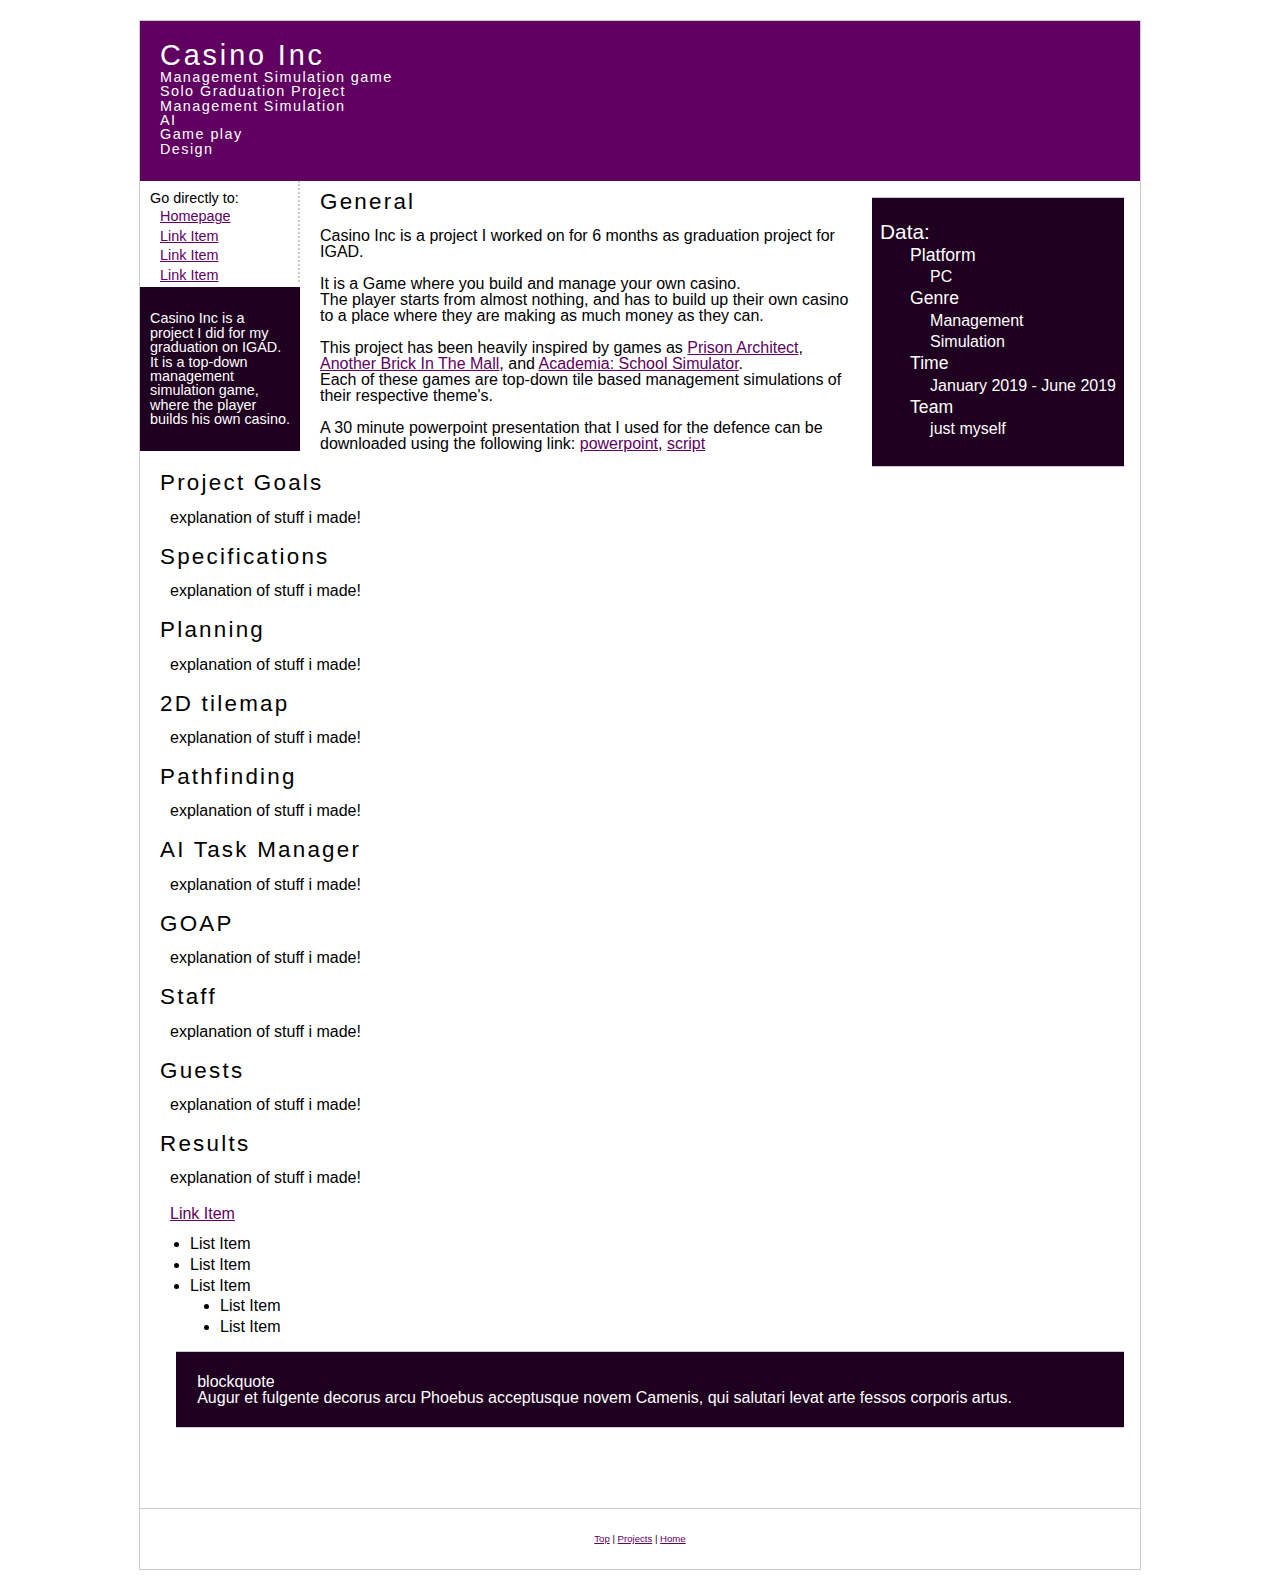
==== CasinoInc.html @ c9472875 "+Casino inc page start" ====
﻿<!DOCTYPE html PUBLIC "-//W3C//DTD XHTML 1.0 Strict//EN" "http://www.w3.org/TR/xhtml1/DTD/xhtml1-strict.dtd">
<html xmlns="http://www.w3.org/1999/xhtml" xml:lang="en" lang="en">
<head>
	<!-- Global site tag (gtag.js) - Google Analytics -->
	<script async src="https://www.googletagmanager.com/gtag/js?id=UA-112759168-1"></script>
	<script>
		window.dataLayer = window.dataLayer || [];
		function gtag(){dataLayer.push(arguments);}
		gtag('js', new Date());
		gtag('config', 'UA-112759168-1');
	</script>
	<!-- end of google analytics -->

	<title>Casino Inc Project Page</title>
	<meta name="description" content="On this page you will find information about my work on Casino Inc." />
	
	<!-- reload every x seconds -->
	<meta http-equiv="refresh" content="30" />
	
	<!-- social media preview stuffs -->
	<meta property="og:type" content="website" />
	<meta property="og:image" content="Casino Inc" />
	<meta property="og:site_name" content ="VanDenBergGames" />
	<meta property="og:title" content="Casino Inc Project Page" />
	<meta property="og:description" content="On this page you will find information about Matthieu van den Berg his work on Casino Inc." />
	<meta property="og:url" content="https://www.vandenberggames.com/Casino Inc.html" />
	<!-- end of social media preview stuffs -->
	
	<!-- stylesheets -->
	<meta http-equiv="content-type" content="text/html; charset=utf-8" />
	<link rel="stylesheet" type="text/css" href="css/p_reset.css" media="screen" />
	<link rel="stylesheet" type="text/css" href="css/p_style.css" media="screen" />
	<!-- <link rel="stylesheet" type="text/css" href="css/p_redstare.css" media="screen" />
	<!-- end of stylesheets -->
	
</head>

<body>
	<div id="container">
	<div id="header">
		<h1>Casino Inc</h1>
		<h2>Management Simulation game</h2>
		<h2>Solo Graduation Project</h2>
		<h2>Management Simulation</h2>
		<h2>AI</h2>
		<h2>Game play</h2>
		<h2>Design</h2>
	</div>
	<!--//end #headern//-->
	
	<div id="leftColumn">
		<h2>Go directly to:
		<ul>
			<li><a href="index.html">Homepage</a></li>
			<li><a href="#">Link Item</a></li>
			<li><a href="#">Link Item</a></li>
			<li><a href="#">Link Item</a></li>
		</ul></h2>
			<p><br>Casino Inc is a project I did for my graduation on IGAD.<br>
			It is a top-down management simulation game, where the player builds his own casino.<br><br></p>
	</div>
	<!--//end #leftColumn//-->
    
	<div id="dataColumn">
		<blockquote><br>
		<h2>Data:</h2>
		<p>
		<ul>
		<li style="font-size:1.1em;">Platform</li>
		<ul>
			<li>PC</li>
		</ul>
		<li style="font-size:1.1em;">Genre</li>
		<ul>
			<li>Management</li>
			<li>Simulation</li>
		</ul>
		<li style="font-size:1.1em;">Time</li>
		<ul>
			<li>January 2019 - June 2019</li>
		</ul>
		<li style="font-size:1.1em;">Team</li>
		<ul>
			<li>just myself</li>
		</ul>
		</ul>
		</p>
		<br></blockquote>
	</div>
	<!--//end #dataColumn//-->

	<div id="centerColumn">
		<h2>General</h2>
		<p>Casino Inc is a project I worked on for 6 months as graduation project for IGAD.<br>
		<br>
		It is a Game where you build and manage your own casino.<br>
		The player starts from almost nothing, and has to build up their own casino to a place where they are making as much money as they can.<br>
		<br>
		This project has been heavily inspired by games as <a href="https://store.steampowered.com/app/233450/Prison_Architect/" target="steam">Prison Architect</a>, <a href="https://store.steampowered.com/app/521150/Another_Brick_in_The_Mall/" target="steam">Another Brick In The Mall</a>, and <a href="https://store.steampowered.com/app/672630/Academia__School_Simulator/"  target="steam">Academia: School Simulator</a>.<br>
		Each of these games are top-down tile based management simulations of their respective theme's.<br>
		<br>
		A 30 minute powerpoint presentation that I used for the defence can be downloaded using the following link: <a href="Documents\DefencePresentation.pptx" download>powerpoint</a>, <a href="Documents\DefencePresentation.docx" download>script</a></p>
		<!-- end of General -->
		
		<h2>Project Goals</h2>
		<p>explanation of stuff i made!</p>
		<h2>Specifications</h2>
		<p>explanation of stuff i made!</p>
		<h2>Planning</h2>
		<p>explanation of stuff i made!</p>
		<h2>2D tilemap</h2>
		<p>explanation of stuff i made!</p>
		<h2>Pathfinding</h2>
		<p>explanation of stuff i made!</p>
		<h2>AI Task Manager</h2>
		<p>explanation of stuff i made!</p>
		<h2>GOAP</h2>
		<p>explanation of stuff i made!</p>
		<h2>Staff</h2>
		<p>explanation of stuff i made!</p>
		<h2>Guests</h2>
		<p>explanation of stuff i made!</p>
		<h2>Results</h2>
		<p>explanation of stuff i made!</p>
		
		
		<p><a href="#">Link Item</a></p>
		<ul>
		<li>List Item</li>
		<li>List Item</li>
		<li>List Item
		<ul>
			<li>List Item</li>
			<li>List Item</li>
		</ul>
		</li>
		</ul>
		<blockquote>
		<p><strong>blockquote</strong><br />
			Augur et fulgente decorus arcu Phoebus acceptusque novem Camenis, qui salutari levat arte fessos corporis artus.</p>
		</blockquote>
	</div>
	<!--//end #centerColumn//-->
	
	<div id="footer"> <a href="#">Top</a> | <a target="_blank" href="index.html#fh5co-pricing" title="Homepage">Projects</a> | <a target="_blank" href="index.html" title="Homepage">Home</a>
		</p>
	</div>
	<!--//end #footer//-->
	
	</div>
	<!--//end #container//-->
	
</body>

</html>
---- css/p_style.css ----
/*******************************************************
TITLE: Fixed One-Column #2 Layout (Basic) V1.0 (Beta)
DATE: 20070807
AUTHOR: The CSS Tinderbox - http://www.csstinderbox.com
*******************************************************/

body {
margin:20px;
padding:0;
height:100%;
background-color:#ffffff;
color:#000000;  
text-align:center;
font-family:Verdana, Arial, Helvetica, sans-serif;
font-size:16px;
}

a {
color:#600060;
text-decoration:underline;
}

a:hover {
color:#6173f4;
text-decoration:none;
}

ul {
margin:0 0 0 20px;
list-style-type:disc;
}

ol {
	margin:0 0 0 20px;
}

li {
margin:4px 0 5px 10px;
}

dl {
margin:0 0 0 20px;
}

dt {
margin:20px 0 5px 10px;
font-size:1.1em;
}

dd {
margin:0 0 0 30px;
}


blockquote {
margin:1em;
padding:.5em;
background-color:#200020;
color:#ffffff;
border-top:1px solid #cccccc;
border-bottom:1px solid #cccccc;
}

blockquote p {
margin:.2em;
}

img {
margin: 10px 10px 10px 0px;
}

#container { 	
margin:0 auto;
padding:0;
min-width:400px;
max-width:1000px;
width:auto;
text-align:left;
vertical-align: middle;	
background-color:#ffffff;
border:1px solid #cccccc;
}



#header {
margin:0;
padding:0;
min-height:160px;
background-color:#600060;
}

#header h1 {
margin:0;
padding:20px 0 0 20px;
font-size:1.8em;
letter-spacing:.1em;
color:#ffffff;
font-weight:lighter;
}

#header h2 {
margin:0;
padding:0 0 0 20px;
font-size:.9em;
font-weight:lighter;
letter-spacing:.1em;
color:#ffffff;
}

#leftColumn {
float:left;
margin:0 20px 5px 0;
padding:0;
width:160px;
font-size:.9em;
}

#leftColumn p {
padding:10px;
background-color:#200020;
color:#ffffff;	
}


#leftColumn h2 {
margin:0;
padding:10px 0 0 10px;
font-size:1em;
border-right-style:dotted;
border-right-color:#cccccc;
border-width:2px;
}

#leftColumn ul {
margin:0 0 0 0;
list-style:none;
}

#leftColumn li {
margin:4px 0 5px 10px;
}

#leftColumn li a {
text-decoration:underline;
}

#leftColumn li a:hover{
text-decoration:none;
}

#centerColumn { 	
margin:0 0 0 20px;
padding:0;
background-color:#ffffff;
}

#centerColumn p {
padding:10px
}

#centerColumn h2 {
margin:0;
padding:10px 0 5px 0;
font-size:1.4em;
letter-spacing:.1em;
}

#centerColumn h3 {
font-style: italic;
}

#dataColumn {
float: right;
}

#dataColumn li {
list-style-type:none
}

#dataColumn h2 {
font-size:1.3em;
}

#dataColumn p {
padding: 0px;
}

#dataColumn blockquote {
background-color:#200020;
color:#ffffff;	
}

#footer {
position:relative;
bottom:0;
margin:80px 0 0 0;
padding:0;
height:60px;
line-height:60px;
text-align:center;
font-size:.6em;
background-color:#ffffff;
border-top:1px solid #cccccc;
clear:both;
}
---- css/p_redstare.css ----
a {
color:#C8100E;
text-decoration:underline;
}

a:hover {
color:#555555;
text-decoration:none;
}

#header {
background-color:black;
}

#header h1 {
color:#C8100E;
}

#header h2 {
color:#C8100E;
}

#leftColumn p {
background-color:black;
color:#C8100E;
}

#dataColumn blockquote {
background-color:black;
color:#C8100E;	
}

#centerColumn h2 {
color:#C8100E;
}
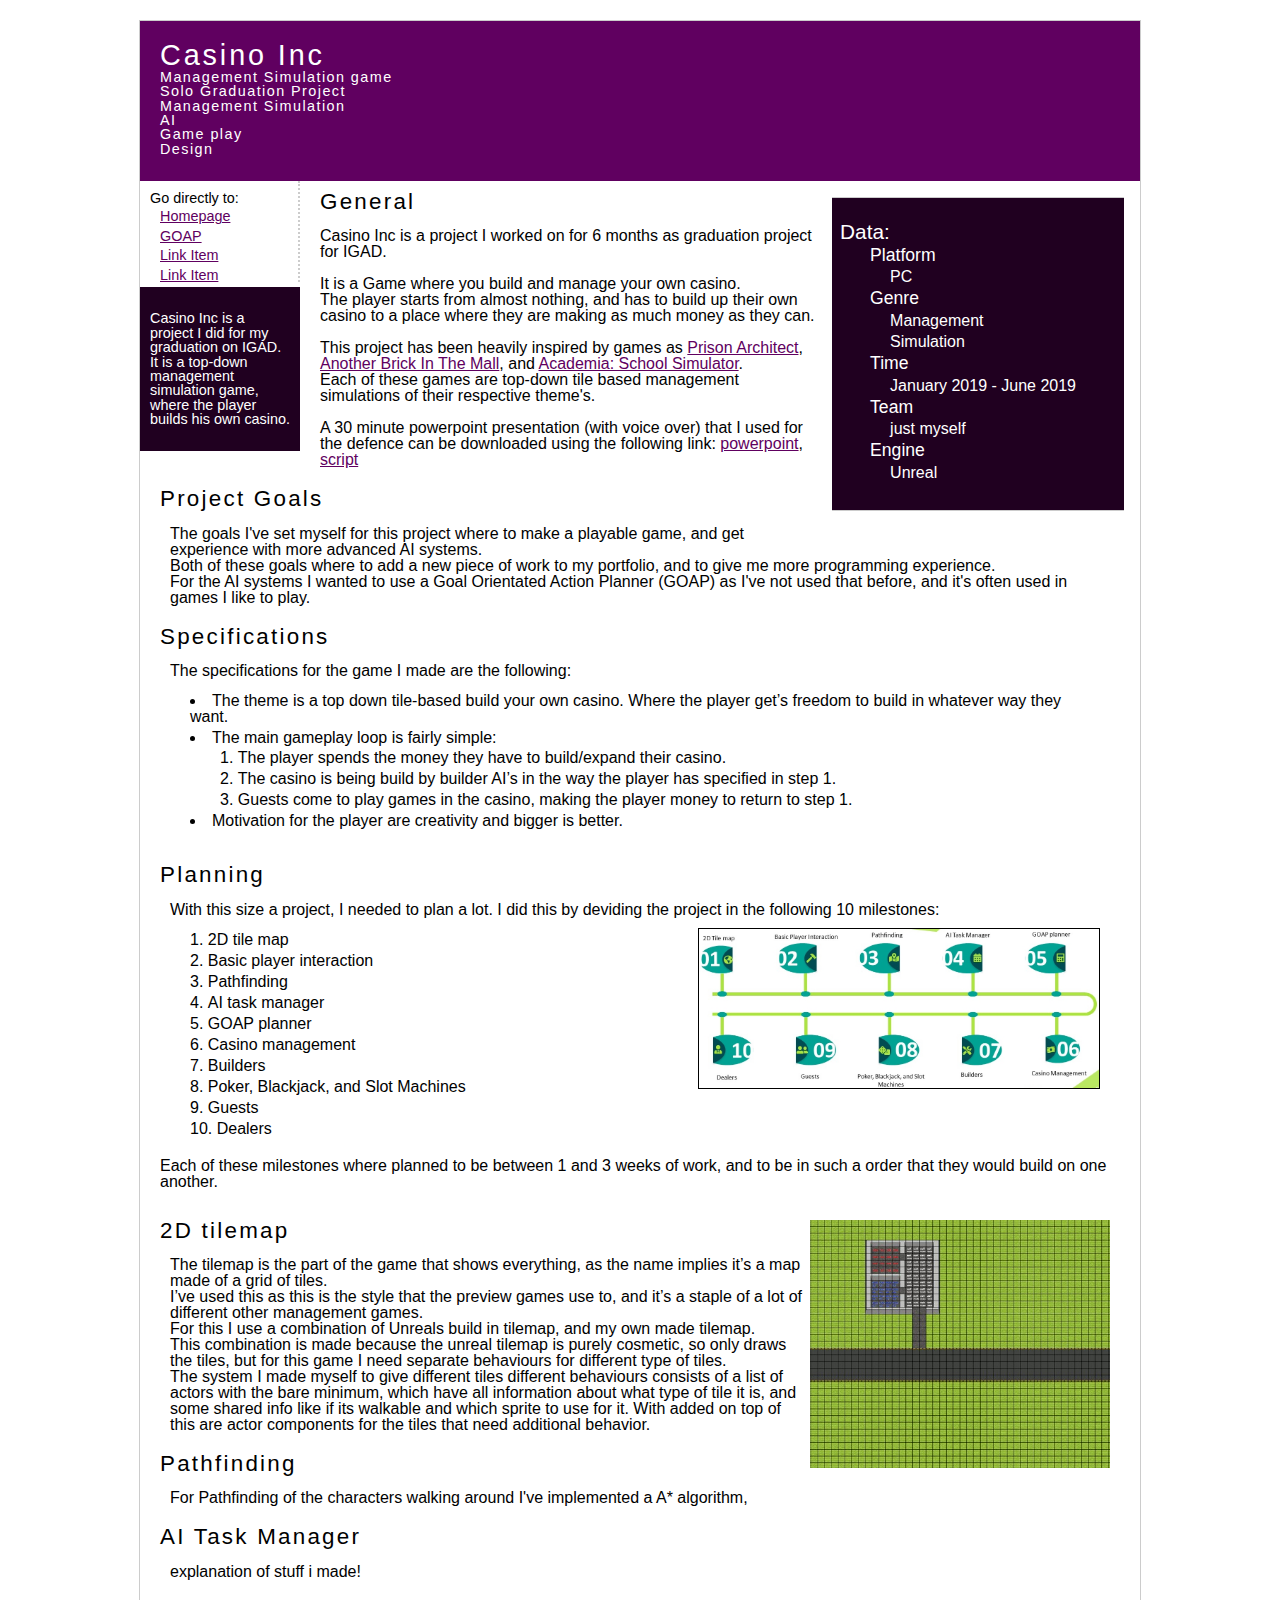
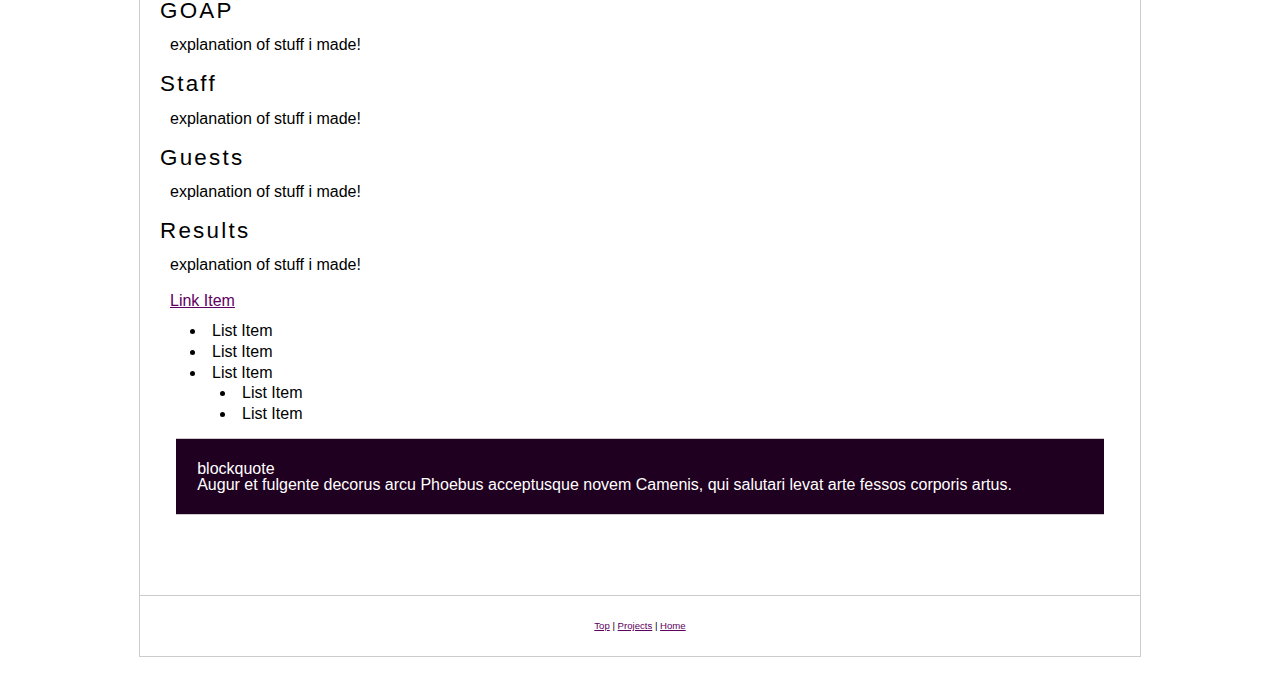
==== commit a0e9f093: "~casino inc page update" ====
--- a/CasinoInc.html
+++ b/CasinoInc.html
@@ -15,7 +15,7 @@
 	<meta name="description" content="On this page you will find information about my work on Casino Inc." />
 	
 	<!-- reload every x seconds -->
-	<meta http-equiv="refresh" content="30" />
+	<!-- meta http-equiv="refresh" content="30" />
 	
 	<!-- social media preview stuffs -->
 	<meta property="og:type" content="website" />
@@ -52,7 +52,7 @@
 		<h2>Go directly to:
 		<ul>
 			<li><a href="index.html">Homepage</a></li>
-			<li><a href="#">Link Item</a></li>
+			<li><a href="#GOAP">GOAP</a></li>
 			<li><a href="#">Link Item</a></li>
 			<li><a href="#">Link Item</a></li>
 		</ul></h2>
@@ -82,6 +82,10 @@
 		<li style="font-size:1.1em;">Team</li>
 		<ul>
 			<li>just myself</li>
+		</ul>
+		<li style="font-size:1.1em;">Engine</li>
+		<ul>
+			<li>Unreal</li>
 		</ul>
 		</ul>
 		</p>
@@ -99,29 +103,82 @@
 		This project has been heavily inspired by games as <a href="https://store.steampowered.com/app/233450/Prison_Architect/" target="steam">Prison Architect</a>, <a href="https://store.steampowered.com/app/521150/Another_Brick_in_The_Mall/" target="steam">Another Brick In The Mall</a>, and <a href="https://store.steampowered.com/app/672630/Academia__School_Simulator/"  target="steam">Academia: School Simulator</a>.<br>
 		Each of these games are top-down tile based management simulations of their respective theme's.<br>
 		<br>
-		A 30 minute powerpoint presentation that I used for the defence can be downloaded using the following link: <a href="Documents\DefencePresentation.pptx" download>powerpoint</a>, <a href="Documents\DefencePresentation.docx" download>script</a></p>
+		A 30 minute powerpoint presentation (with voice over) that I used for the defence can be downloaded using the following link: <a href="Documents\DefencePresentation.pptx" download>powerpoint</a>, <a href="Documents\DefencePresentation.docx" download>script</a></p>
 		<!-- end of General -->
 		
-		<h2>Project Goals</h2>
-		<p>explanation of stuff i made!</p>
-		<h2>Specifications</h2>
-		<p>explanation of stuff i made!</p>
-		<h2>Planning</h2>
-		<p>explanation of stuff i made!</p>
-		<h2>2D tilemap</h2>
-		<p>explanation of stuff i made!</p>
-		<h2>Pathfinding</h2>
-		<p>explanation of stuff i made!</p>
-		<h2>AI Task Manager</h2>
-		<p>explanation of stuff i made!</p>
-		<h2>GOAP</h2>
-		<p>explanation of stuff i made!</p>
-		<h2>Staff</h2>
-		<p>explanation of stuff i made!</p>
-		<h2>Guests</h2>
-		<p>explanation of stuff i made!</p>
-		<h2>Results</h2>
-		<p>explanation of stuff i made!</p>
+		<h2 id="Goals">Project Goals</h2>
+		<p>The goals I've set myself for this project where to make a playable game, and get experience with more advanced AI systems.<br>
+		Both of these goals where to add a new piece of work to my portfolio, and to give me more programming experience.<br>
+		For the AI systems I wanted to use a Goal Orientated Action Planner (GOAP) as I've not used that before, and it's often used in games I like to play.</p>
+		<!-- end of project goals -->
+		
+		<h2 id="Specifications">Specifications</h2>
+		<p>The specifications for the game I made are the following:
+		<ul>
+		<li>The theme is a top down tile-based build your own casino. Where the player get’s freedom to build in whatever way they want.</li>
+		<li>The main gameplay loop is fairly simple:
+		<ol>
+			<li>The player spends the money they have to build/expand their casino.</li>
+			<li>The casino is being build by builder AI’s in the way the player has specified in step 1.</li>
+			<li>Guests come to play games in the casino, making the player money to return to step 1.</li>
+		</ol>
+		</li>
+		<li>Motivation for the player are creativity and bigger is better.</li>
+		</ul></p>
+		<!-- end of Specifications -->
+		
+		<h2 id="Planning">Planning</h2>
+		<p>With this size a project, I needed to plan a lot. I did this by deviding the project in the following 10 milestones:
+		<img src="images/CasinoInc/Milestones.jpg" alt="Milestones" title="Milestones" style="width:400px; float:right; border-style: solid; border-width: 1px;"><br>
+		<ol type="1">
+		<li>2D tile map</li>
+		<li>Basic player interaction</li>
+		<li>Pathfinding</li>
+		<li>AI task manager</li>
+		<li>GOAP planner</li>
+		<li>Casino management</li>
+		<li>Builders</li>
+		<li>Poker, Blackjack, and Slot Machines</li>
+		<li>Guests</li>
+		<li>Dealers</li>
+		</ol><br>
+		Each of these milestones where planned to be between 1 and 3 weeks of work, and to be in such a order that they would build on one another.<br>
+		</p>
+		<!-- end of Planning -->
+		
+		<img src="images/CasinoInc/Tilemap.jpg" alt="Tilemap" title="Tilemap" style="width:300px; float:right;">
+		<h2 id="Tilemap">2D tilemap</h2>
+		<p>The tilemap is the part of the game that shows everything, as the name implies it’s a map made of a grid of tiles.<br>
+		I’ve used this as this is the style that the preview games use to, and it’s a staple of a lot of different other management games.<br>
+		For this I use a combination of Unreals build in tilemap, and my own made tilemap.<br>
+		This combination is made because the unreal tilemap is purely cosmetic, so only draws the tiles, but for this game I need separate behaviours for different type of tiles.<br>
+		The system I made myself to give different tiles different behaviours consists of a list of actors with the bare minimum, which have all information about what type of tile it is, and some shared info like if its walkable and which sprite to use for it. With added on top of this are actor components for the tiles that need additional behavior.
+		</p>
+		<!-- end of 2D tilemap -->
+		
+		<h2 id="Pathfinding">Pathfinding</h2>
+		<p>For Pathfinding of the characters walking around I've implemented a A* algorithm, </p>
+		<!-- end of Pathfinding -->
+		
+		<h2 id="TaskManager">AI Task Manager</h2>
+		<p>explanation of stuff i made!</p>
+		<!-- end of AI Task Manager -->
+		
+		<h2 id="GOAP">GOAP</h2>
+		<p>explanation of stuff i made!</p>
+		<!-- end of GOAP -->
+		
+		<h2 id="Staff">Staff</h2>
+		<p>explanation of stuff i made!</p>
+		<!-- end of Staff -->
+		
+		<h2 id="Guests">Guests</h2>
+		<p>explanation of stuff i made!</p>
+		<!-- end of Guests -->
+		
+		<h2 id="Results">Results</h2>
+		<p>explanation of stuff i made!</p>
+		<!-- end of Results -->
 		
 		
 		<p><a href="#">Link Item</a></p>
--- a/css/p_style.css
+++ b/css/p_style.css
@@ -26,12 +26,12 @@
 }
 
 ul {
-margin:0 0 0 20px;
+margin:0 20px 0 20px;
 list-style-type:disc;
 }
 
 ol {
-	margin:0 0 0 20px;
+margin:0 20px 0 20px;
 }
 
 li {
@@ -150,7 +150,7 @@
 }
 
 #centerColumn { 	
-margin:0 0 0 20px;
+margin:0 20px 0 20px;
 padding:0;
 background-color:#ffffff;
 }
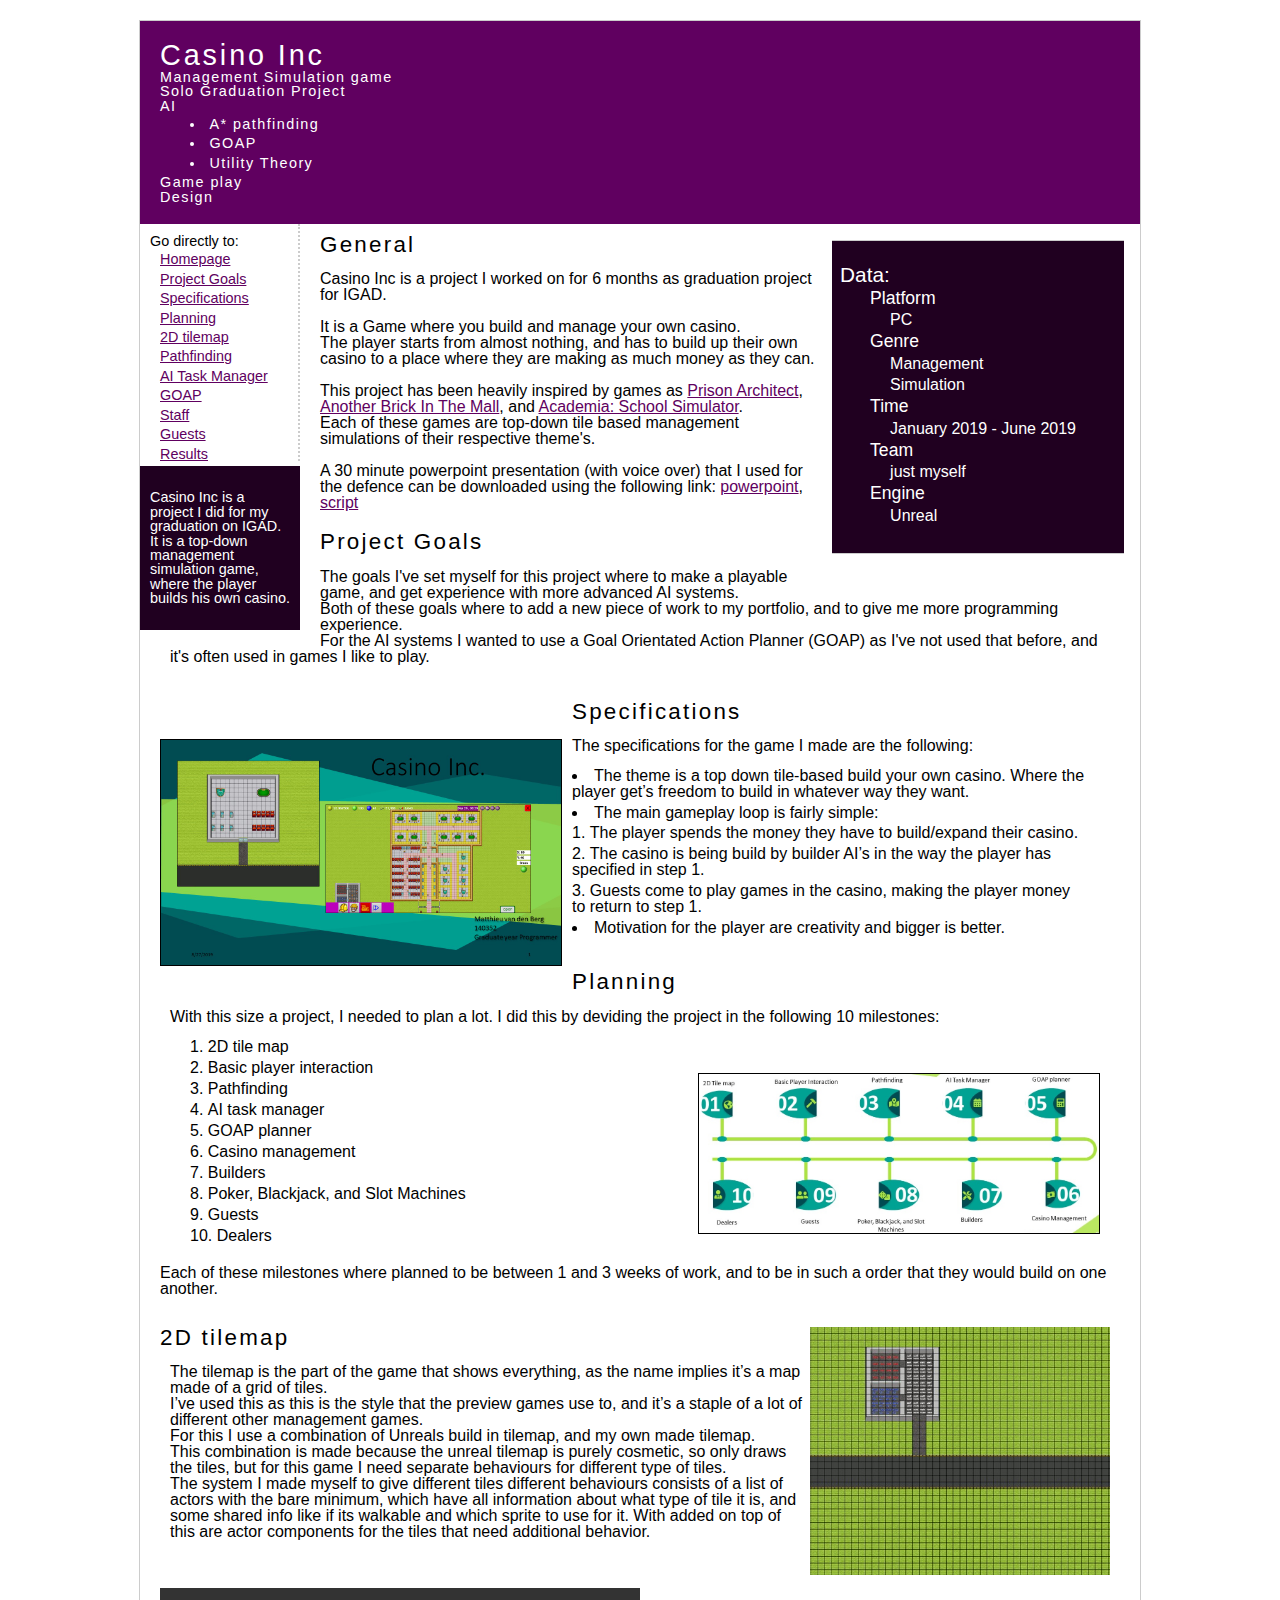
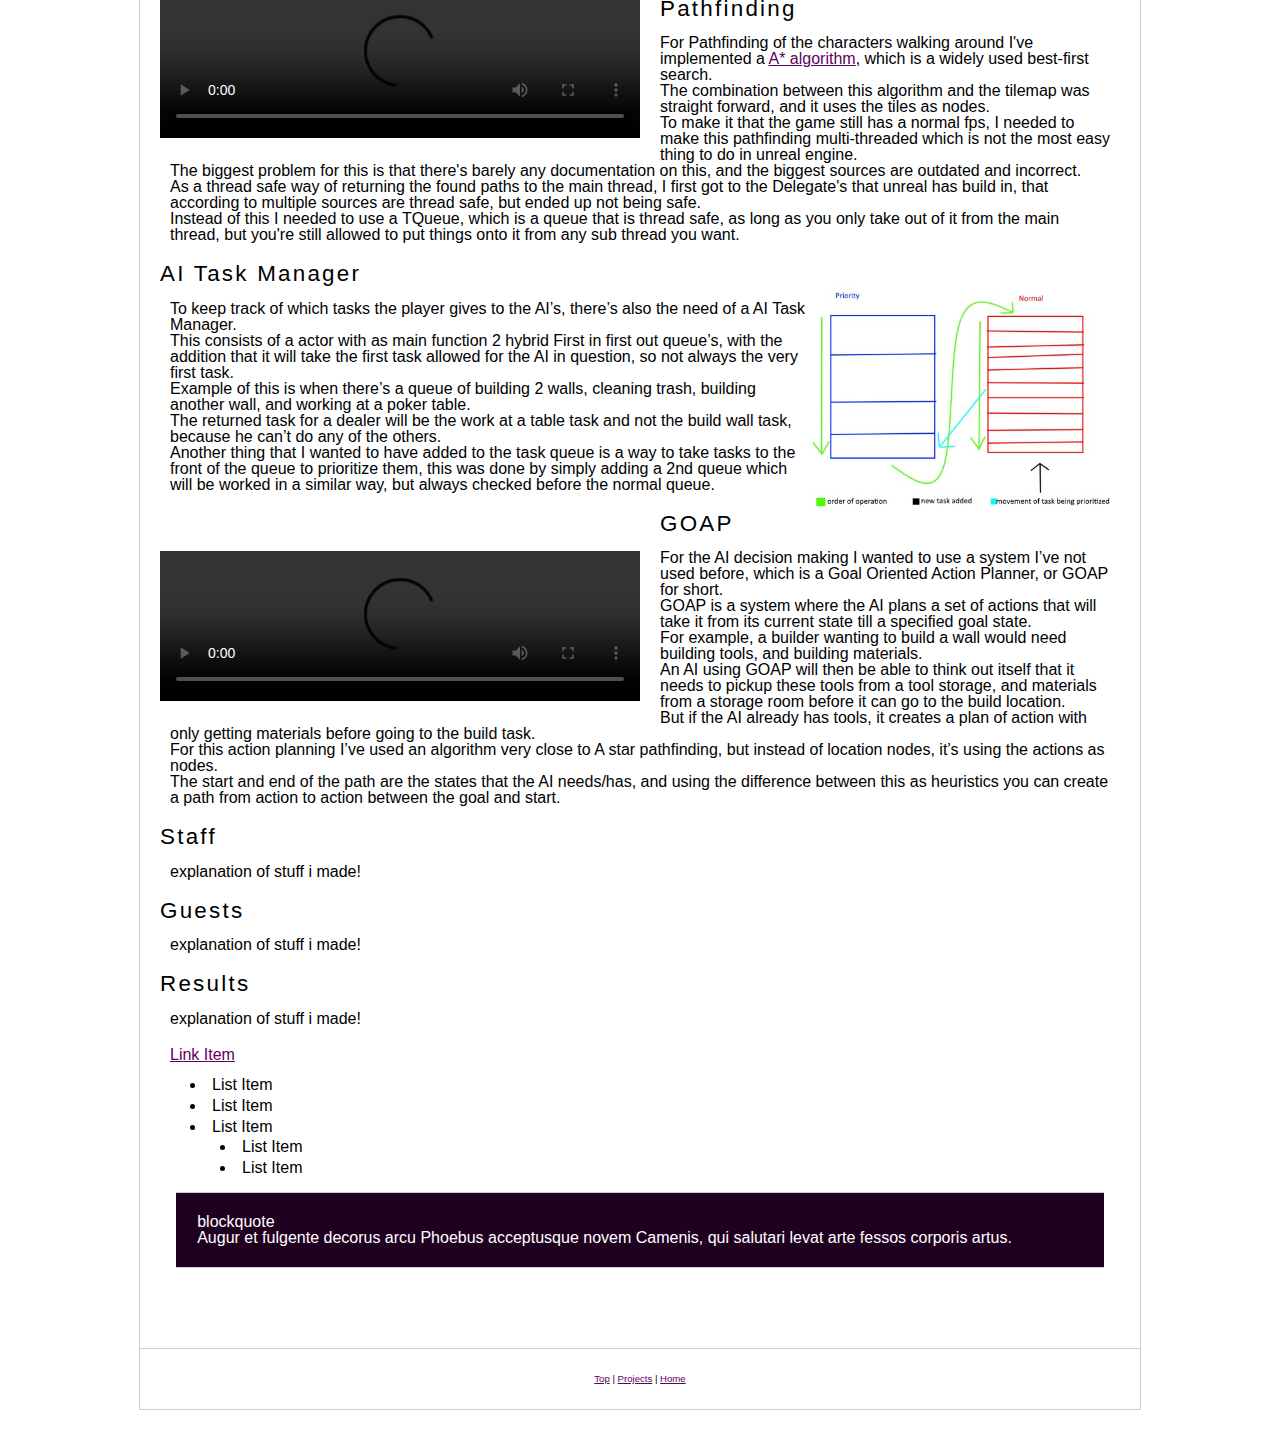
==== commit a6f7c1d8: "~casino inc page" ====
--- a/CasinoInc.html
+++ b/CasinoInc.html
@@ -41,8 +41,12 @@
 		<h1>Casino Inc</h1>
 		<h2>Management Simulation game</h2>
 		<h2>Solo Graduation Project</h2>
-		<h2>Management Simulation</h2>
-		<h2>AI</h2>
+		<h2>AI
+		<ul>
+			<li>A* pathfinding</li>
+			<li>GOAP</li>
+			<li>Utility Theory</li>
+		</ul></h2>
 		<h2>Game play</h2>
 		<h2>Design</h2>
 	</div>
@@ -52,9 +56,16 @@
 		<h2>Go directly to:
 		<ul>
 			<li><a href="index.html">Homepage</a></li>
+			<li><a href="#Goals">Project Goals</a></li>
+			<li><a href="#Specifications">Specifications</a></li>
+			<li><a href="#Planning">Planning</a></li>
+			<li><a href="#Tilemap">2D tilemap</a></li>
+			<li><a href="#Pathfinding">Pathfinding</a></li>
+			<li><a href="#TaskManager">AI Task Manager</a></li>
 			<li><a href="#GOAP">GOAP</a></li>
-			<li><a href="#">Link Item</a></li>
-			<li><a href="#">Link Item</a></li>
+			<li><a href="#Staff">Staff</a></li>
+			<li><a href="#Guests">Guests</a></li>
+			<li><a href="#Results">Results</a></li>
 		</ul></h2>
 			<p><br>Casino Inc is a project I did for my graduation on IGAD.<br>
 			It is a top-down management simulation game, where the player builds his own casino.<br><br></p>
@@ -112,6 +123,7 @@
 		For the AI systems I wanted to use a Goal Orientated Action Planner (GOAP) as I've not used that before, and it's often used in games I like to play.</p>
 		<!-- end of project goals -->
 		
+		<img src="images/CasinoInc/PreviewPicture.jpg" alt="Preview" title="Preview" style="width:400px; float:left; border-style: solid; border-width: 1px; margin-top:4em"><br>
 		<h2 id="Specifications">Specifications</h2>
 		<p>The specifications for the game I made are the following:
 		<ul>
@@ -129,7 +141,7 @@
 		
 		<h2 id="Planning">Planning</h2>
 		<p>With this size a project, I needed to plan a lot. I did this by deviding the project in the following 10 milestones:
-		<img src="images/CasinoInc/Milestones.jpg" alt="Milestones" title="Milestones" style="width:400px; float:right; border-style: solid; border-width: 1px;"><br>
+		<img src="images/CasinoInc/Milestones.jpg" alt="Milestones" title="Milestones" style="width:400px; float:right; border-style: solid; border-width: 1px; margin-top:3em"><br>
 		<ol type="1">
 		<li>2D tile map</li>
 		<li>Basic player interaction</li>
@@ -148,7 +160,7 @@
 		
 		<img src="images/CasinoInc/Tilemap.jpg" alt="Tilemap" title="Tilemap" style="width:300px; float:right;">
 		<h2 id="Tilemap">2D tilemap</h2>
-		<p>The tilemap is the part of the game that shows everything, as the name implies it’s a map made of a grid of tiles.<br>
+		<p style="padding-bottom:3em">The tilemap is the part of the game that shows everything, as the name implies it’s a map made of a grid of tiles.<br>
 		I’ve used this as this is the style that the preview games use to, and it’s a staple of a lot of different other management games.<br>
 		For this I use a combination of Unreals build in tilemap, and my own made tilemap.<br>
 		This combination is made because the unreal tilemap is purely cosmetic, so only draws the tiles, but for this game I need separate behaviours for different type of tiles.<br>
@@ -156,16 +168,36 @@
 		</p>
 		<!-- end of 2D tilemap -->
 		
+		<video width="50%" height="auto" style="float:left; margin: 0 20px 10px 0;" controls><source src="video/CasinoInc_Pathfinding.mp4" type="video/mp4">Your browser does not support the video tag.</video>
 		<h2 id="Pathfinding">Pathfinding</h2>
-		<p>For Pathfinding of the characters walking around I've implemented a A* algorithm, </p>
+		<p>For Pathfinding of the characters walking around I've implemented a <a href="https://en.wikipedia.org/wiki/A*_search_algorithm" target="wiki">A* algorithm</a>, which is a widely used best-first search.<br>
+		The combination between this algorithm and the tilemap was straight forward, and it uses the tiles as nodes.<br>
+		To make it that the game still has a normal fps, I needed to make this pathfinding multi-threaded which is not the most easy thing to do in unreal engine.<br>
+		The biggest problem for this is that there's barely any documentation on this, and the biggest sources are outdated and incorrect.<br>
+		As a thread safe way of returning the found paths to the main thread, I first got to the Delegate's that unreal has build in, that according to multiple sources are thread safe, but ended up not being safe.<br>
+		Instead of this I needed to use a TQueue, which is a queue that is thread safe, as long as you only take out of it from the main thread, but you're still allowed to put things onto it from any sub thread you want.</p>
 		<!-- end of Pathfinding -->
 		
+		<img src="images/CasinoInc/TaskManager.jpg" alt="TaskManager" title="TaskManager" style="width:300px; float:right; margin-top:2em">
 		<h2 id="TaskManager">AI Task Manager</h2>
-		<p>explanation of stuff i made!</p>
+		<p>To keep track of which tasks the player gives to the AI’s, there’s also the need of a AI Task Manager.<br>
+		This consists of a actor with as main function 2 hybrid First in first out queue’s, with the addition that it will take the first task allowed for the AI in question, so not always the very first task.<br>
+		Example of this is when there’s a queue of building 2 walls, cleaning trash, building another wall, and working at a poker table.<br>
+		The returned task for a dealer will be the work at a table task and not the build wall task, because he can’t do any of the others.<br>
+		Another thing that I wanted to have added to the task queue is a way to take tasks to the front of the queue to prioritize them, this was done by simply adding a 2nd queue which will be worked in a similar way, but always checked before the normal queue.
+		</p>
 		<!-- end of AI Task Manager -->
 		
+		<video width="50%" height="auto" style="float:left; margin: 3em 20px 1em 0;" controls><source src="video/CasinoInc_GOAP.mp4" type="video/mp4">Your browser does not support the video tag.</video>
 		<h2 id="GOAP">GOAP</h2>
-		<p>explanation of stuff i made!</p>
+		<p>For the AI decision making I wanted to use a system I’ve not used before, which is a Goal Oriented Action Planner, or GOAP for short.<br>
+		GOAP is a system where the AI plans a set of actions that will take it from its current state till a specified goal state.<br>
+		For example, a builder wanting to build a wall would need building tools, and building materials.<br>
+		An AI using GOAP will then be able to think out itself that it needs to pickup these tools from a tool storage, and materials from a storage room before it can go to the build location.<br>
+		But if the AI already has tools, it creates a plan of action with only getting materials before going to the build task.<br>
+		For this action planning I’ve used an algorithm very close to A star pathfinding, but instead of location nodes, it’s using the actions as nodes.<br>
+		The start and end of the path are the states that the AI needs/has, and using the difference between this as heuristics you can create a path from action to action between the goal and start.
+		</p>
 		<!-- end of GOAP -->
 		
 		<h2 id="Staff">Staff</h2>
--- a/css/p_style.css
+++ b/css/p_style.css
@@ -85,7 +85,7 @@
 
 #header {
 margin:0;
-padding:0;
+padding:0 0 20px 0;
 min-height:160px;
 background-color:#600060;
 }
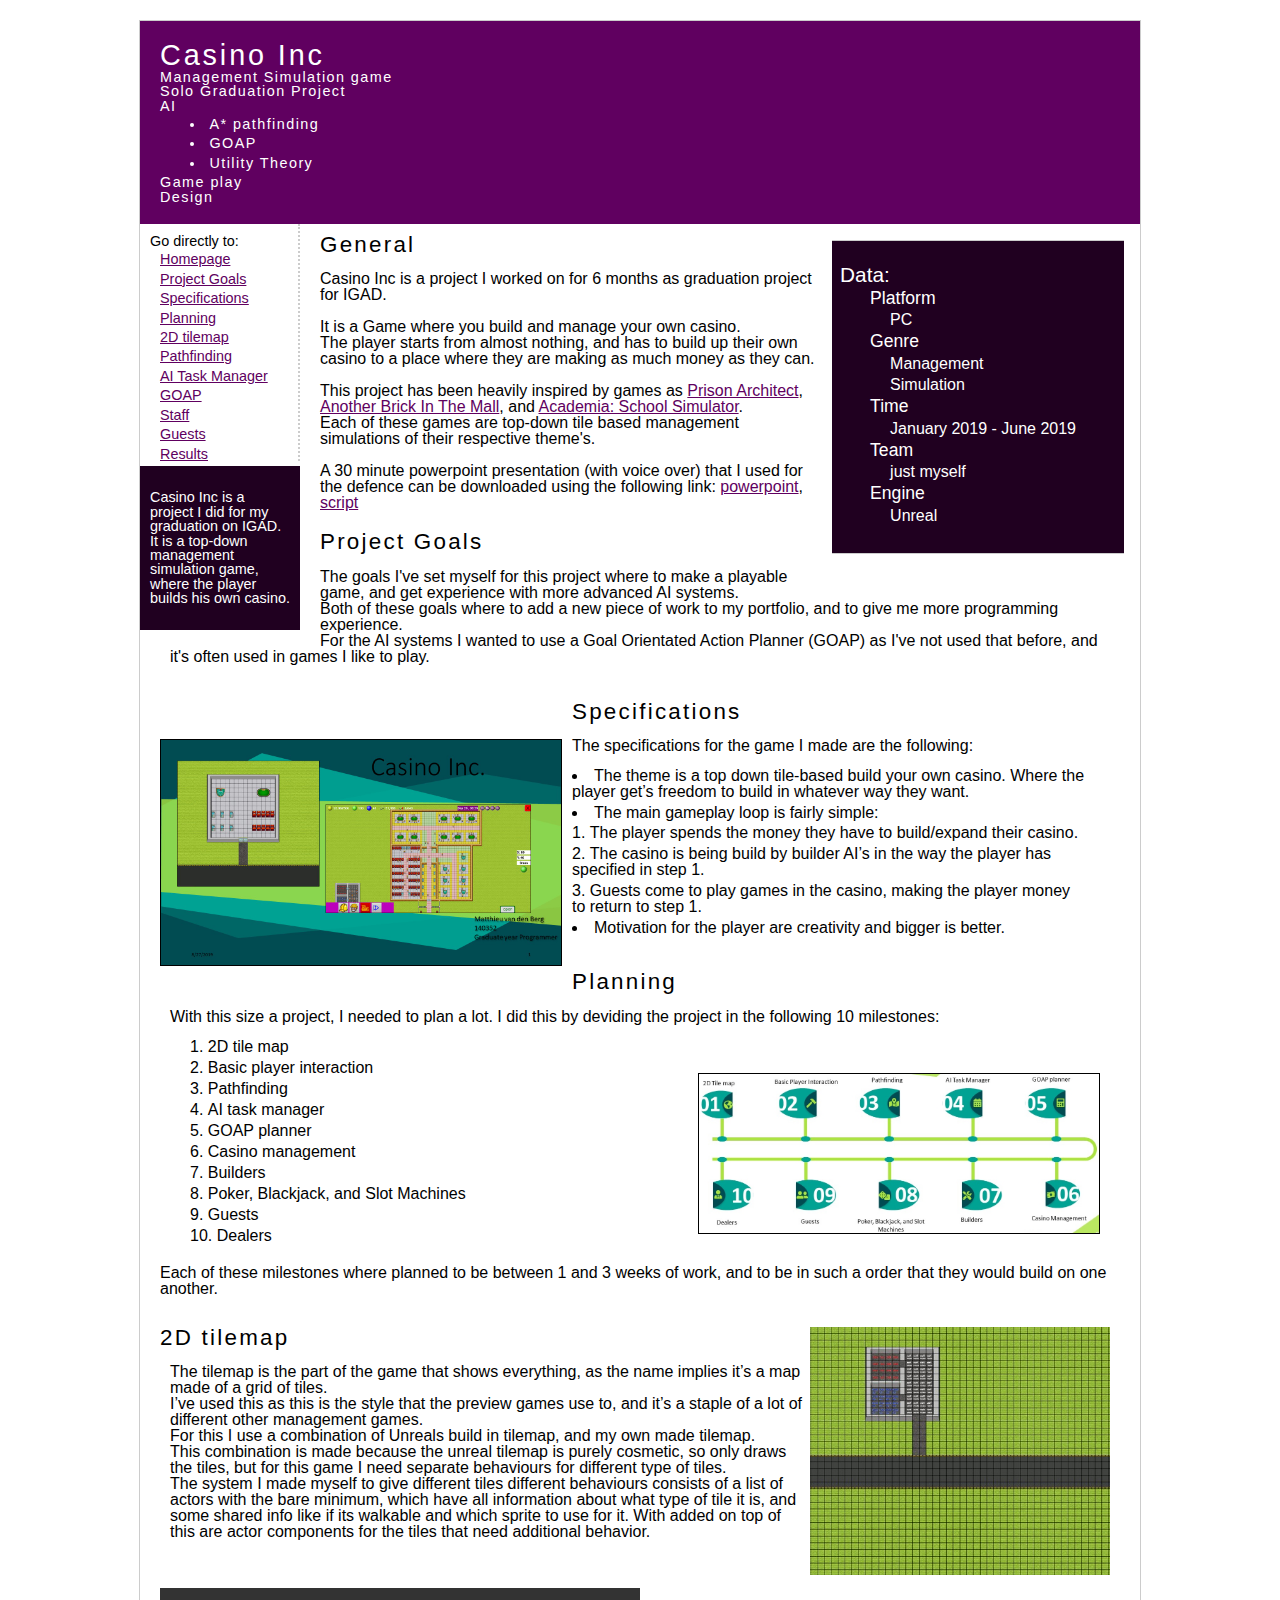
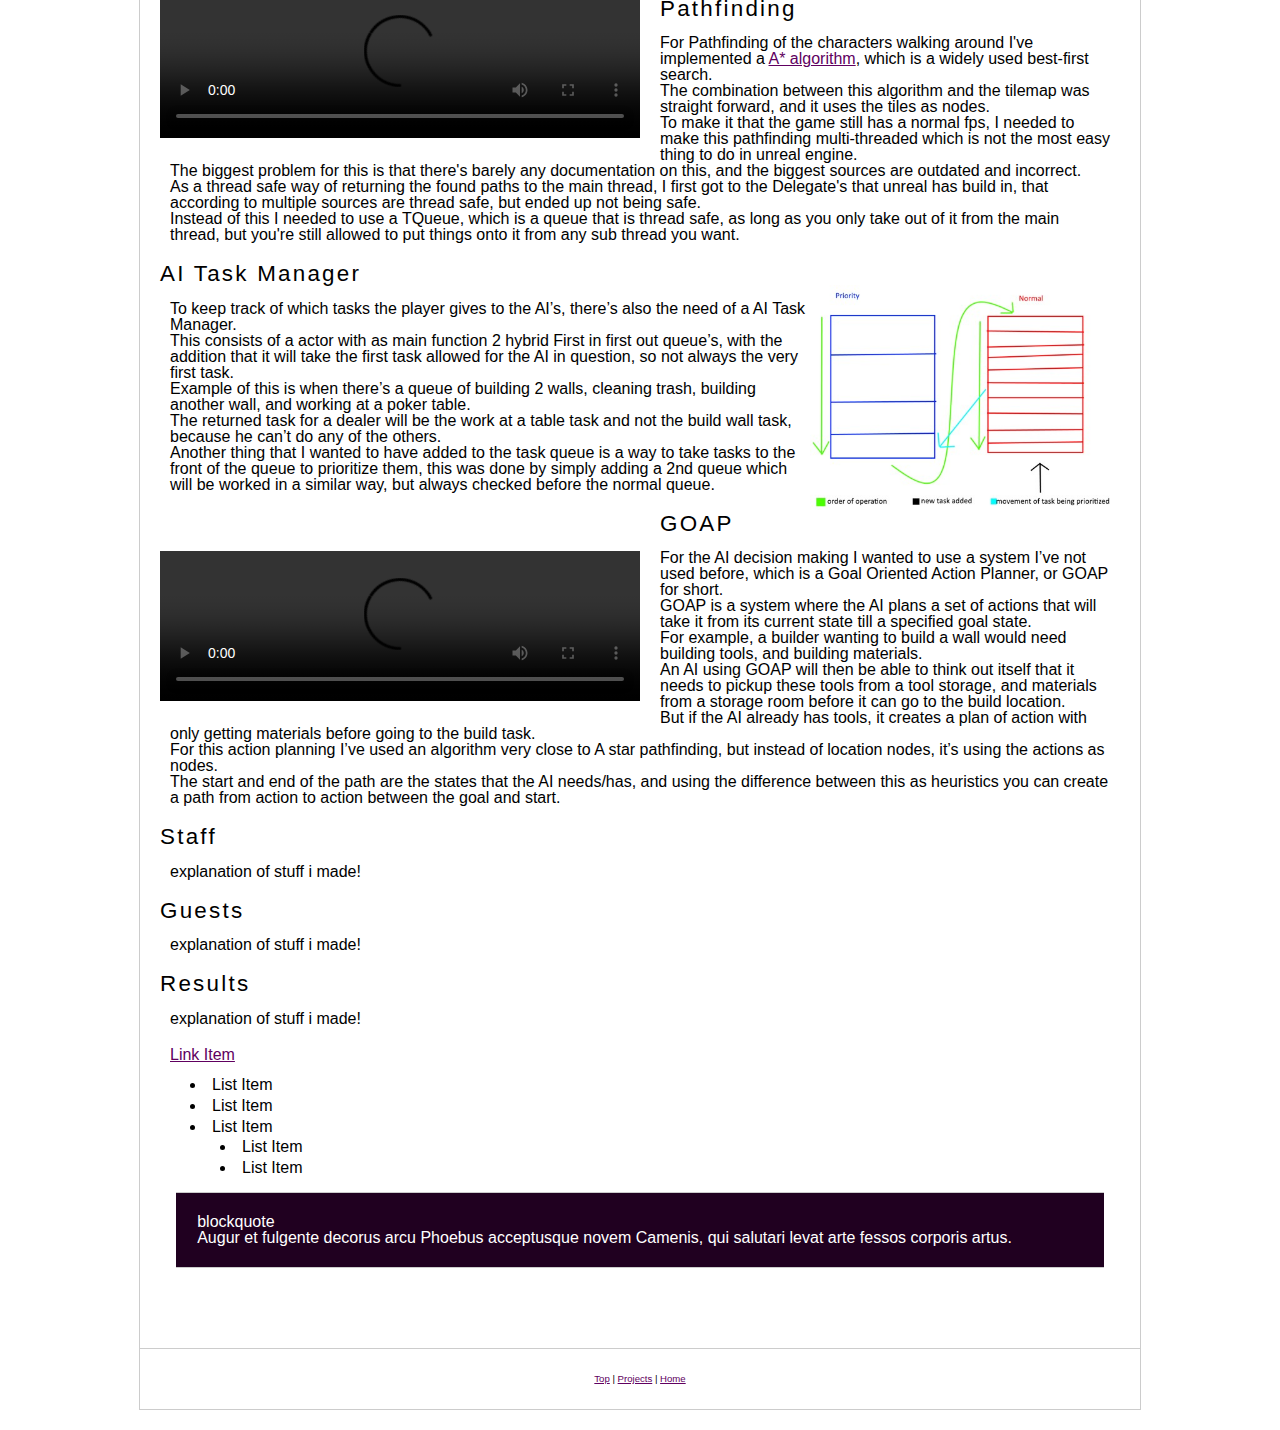
==== commit 9161f756: "~favicon" ====
--- a/CasinoInc.html
+++ b/CasinoInc.html
@@ -13,7 +13,7 @@
 
 	<title>Casino Inc Project Page</title>
 	<meta name="description" content="On this page you will find information about my work on Casino Inc." />
-	
+	<link rel="shortcut icon" href="favicon.ico">
 	<!-- reload every x seconds -->
 	<!-- meta http-equiv="refresh" content="30" />
 	
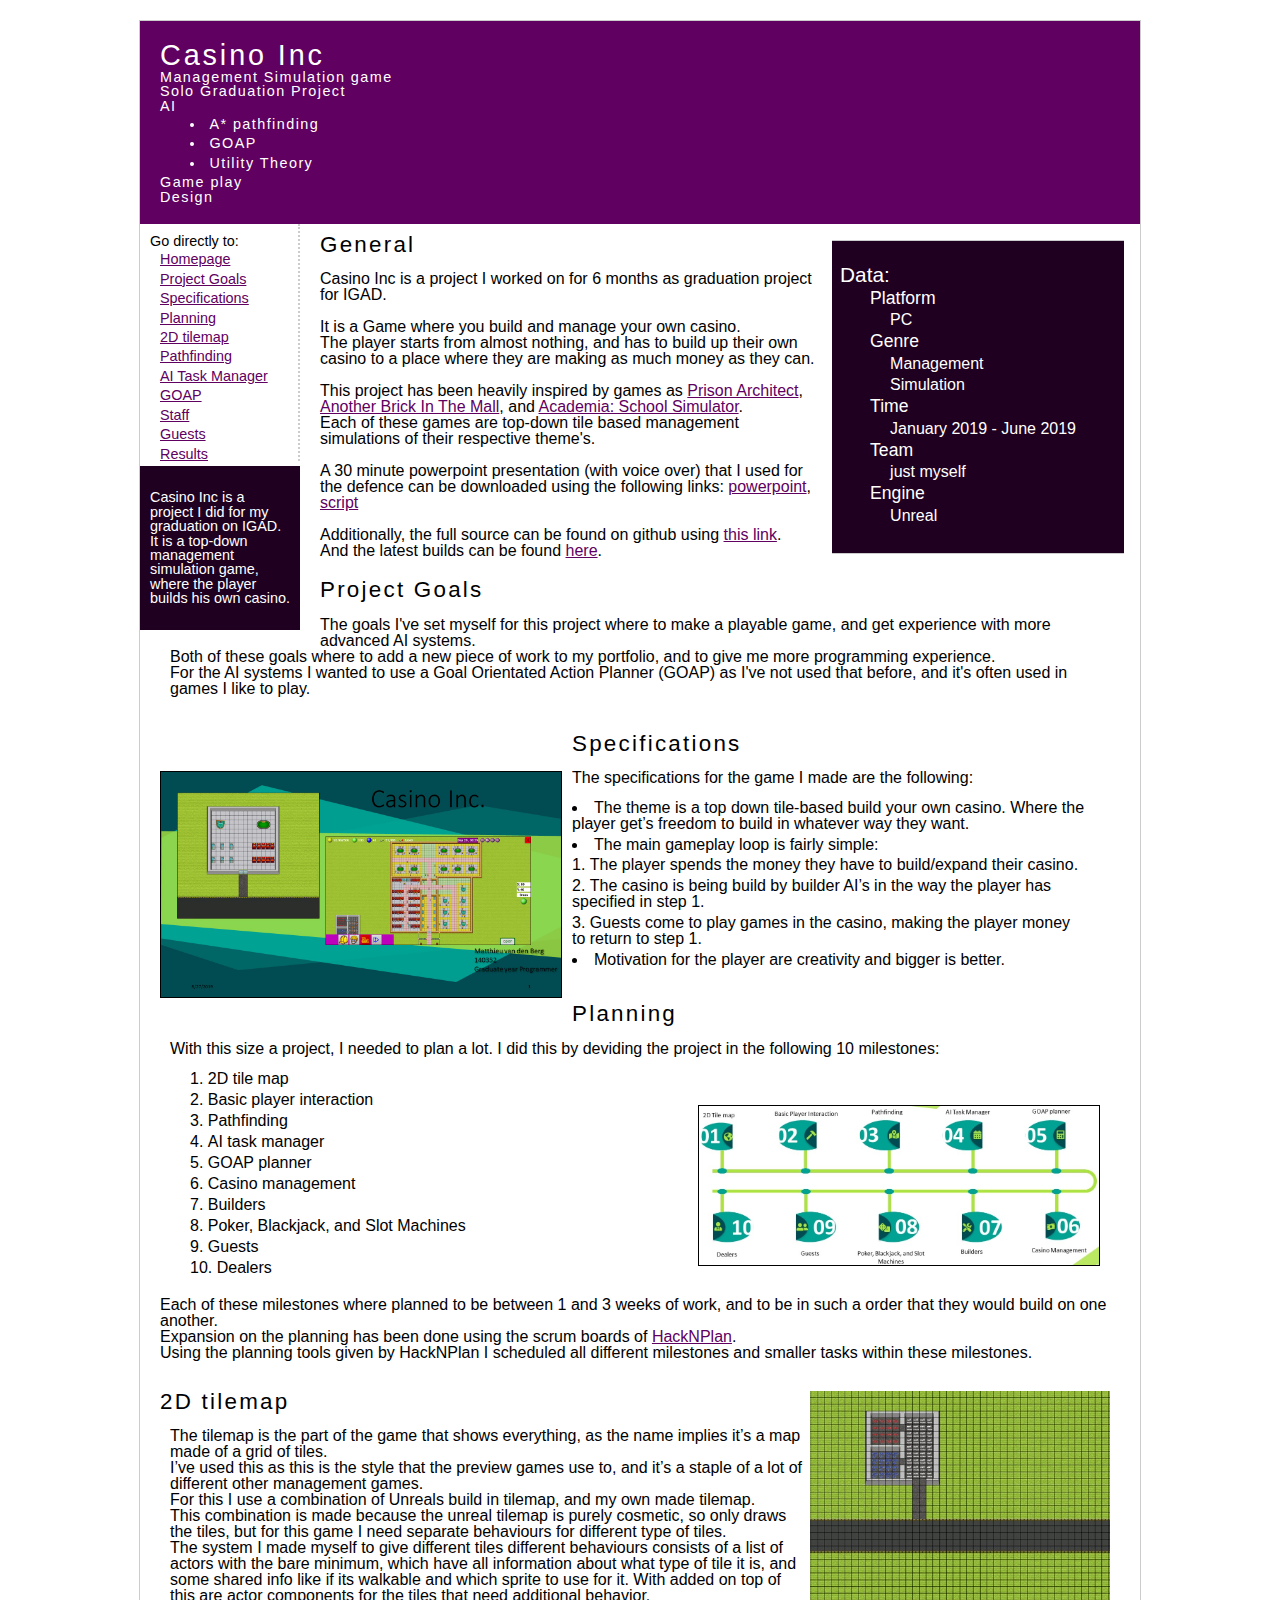
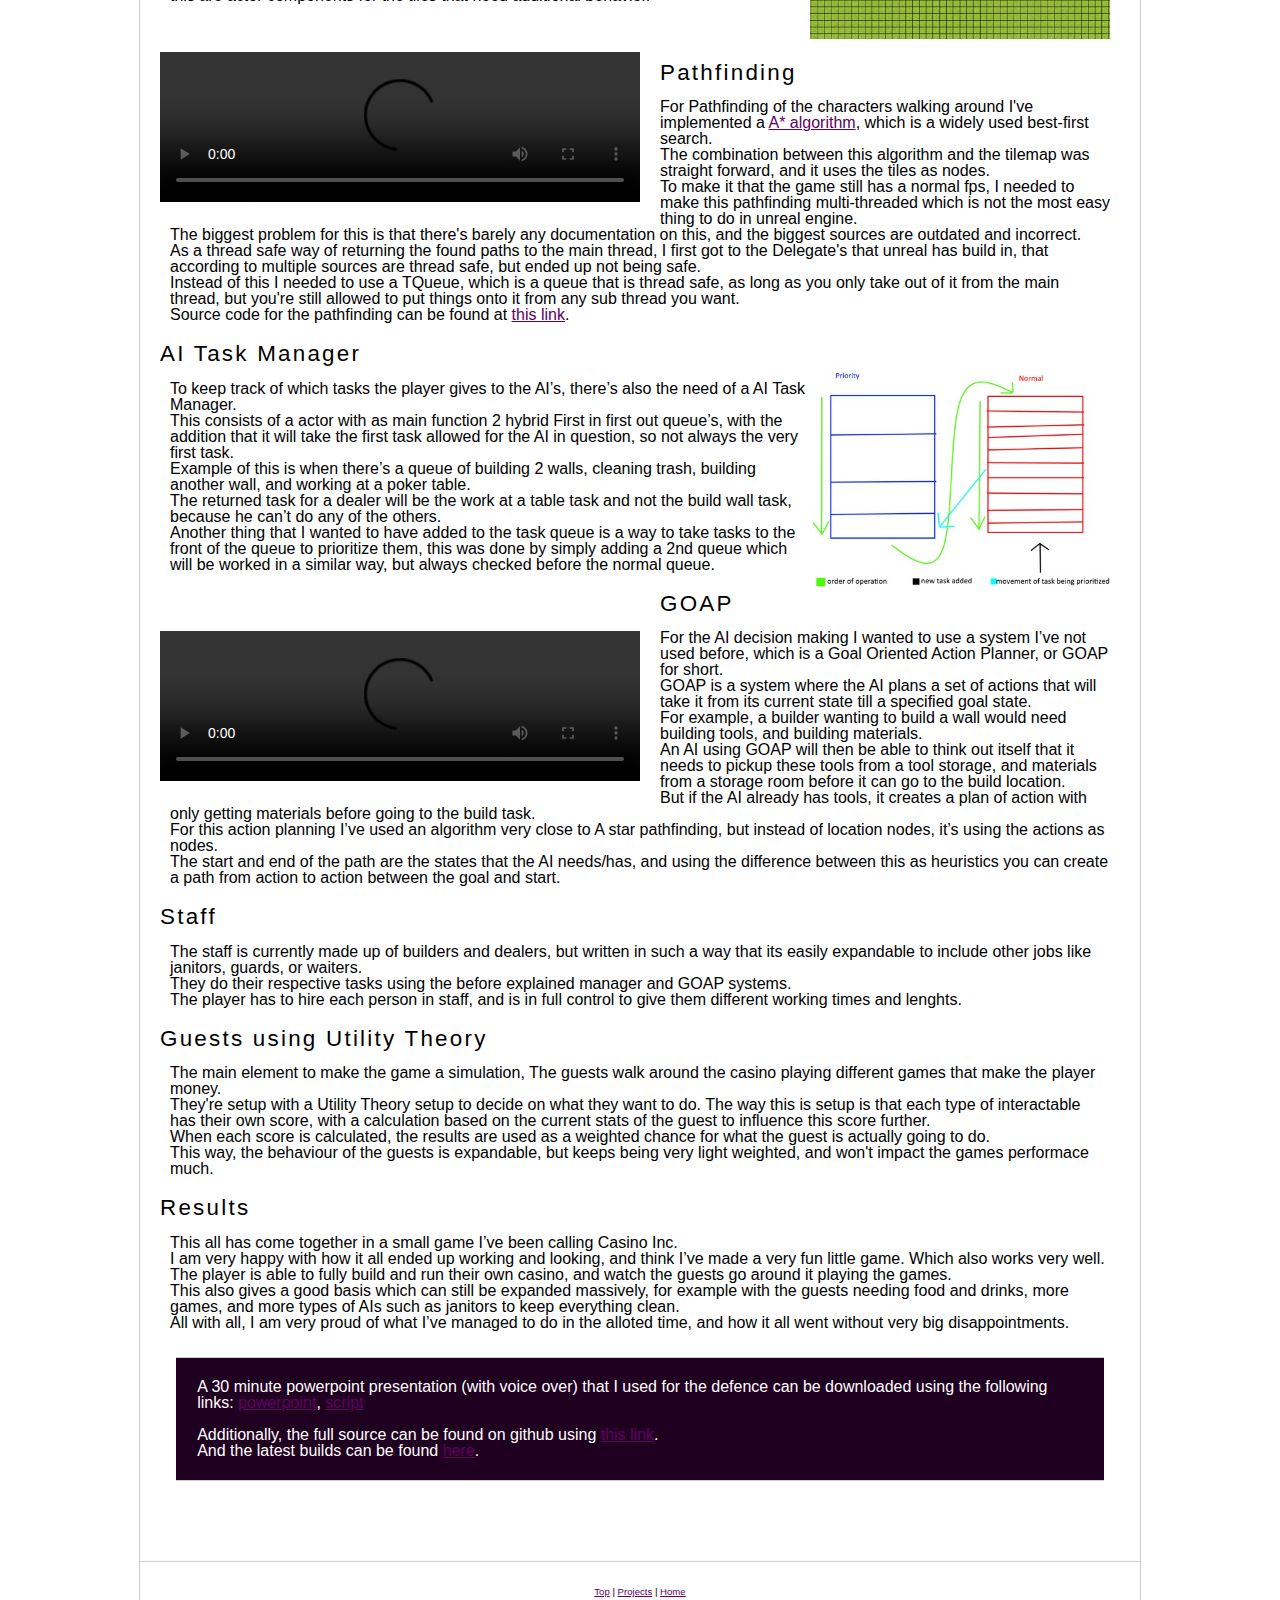
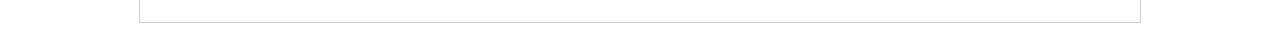
==== commit b3451144: "~ casino inc project page" ====
--- a/CasinoInc.html
+++ b/CasinoInc.html
@@ -14,8 +14,6 @@
 	<title>Casino Inc Project Page</title>
 	<meta name="description" content="On this page you will find information about my work on Casino Inc." />
 	<link rel="shortcut icon" href="favicon.ico">
-	<!-- reload every x seconds -->
-	<!-- meta http-equiv="refresh" content="30" />
 	
 	<!-- social media preview stuffs -->
 	<meta property="og:type" content="website" />
@@ -114,7 +112,11 @@
 		This project has been heavily inspired by games as <a href="https://store.steampowered.com/app/233450/Prison_Architect/" target="steam">Prison Architect</a>, <a href="https://store.steampowered.com/app/521150/Another_Brick_in_The_Mall/" target="steam">Another Brick In The Mall</a>, and <a href="https://store.steampowered.com/app/672630/Academia__School_Simulator/"  target="steam">Academia: School Simulator</a>.<br>
 		Each of these games are top-down tile based management simulations of their respective theme's.<br>
 		<br>
-		A 30 minute powerpoint presentation (with voice over) that I used for the defence can be downloaded using the following link: <a href="Documents\DefencePresentation.pptx" download>powerpoint</a>, <a href="Documents\DefencePresentation.docx" download>script</a></p>
+		A 30 minute powerpoint presentation (with voice over) that I used for the defence can be downloaded using the following links: <a href="Documents\DefencePresentation.pptx" download>powerpoint</a>, <a href="Documents\DefencePresentation.docx" download>script</a><br>
+		<br>
+		Additionally, the full source can be found on github using <a href="https://github.com/matthieu1345/CasinoInc/tree/master/Casino_Inc" target="github">this link</a>.<br>
+		And the latest builds can be found <a href="https://github.com/matthieu1345/CasinoInc/releases" target="releases">here</a>.
+		</p>
 		<!-- end of General -->
 		
 		<h2 id="Goals">Project Goals</h2>
@@ -155,6 +157,8 @@
 		<li>Dealers</li>
 		</ol><br>
 		Each of these milestones where planned to be between 1 and 3 weeks of work, and to be in such a order that they would build on one another.<br>
+		Expansion on the planning has been done using the scrum boards of <a href="https://hacknplan.com/" target="hacknplan">HackNPlan</a>.<br>
+		Using the planning tools given by HackNPlan I scheduled all different milestones and smaller tasks within these milestones.
 		</p>
 		<!-- end of Planning -->
 		
@@ -175,7 +179,9 @@
 		To make it that the game still has a normal fps, I needed to make this pathfinding multi-threaded which is not the most easy thing to do in unreal engine.<br>
 		The biggest problem for this is that there's barely any documentation on this, and the biggest sources are outdated and incorrect.<br>
 		As a thread safe way of returning the found paths to the main thread, I first got to the Delegate's that unreal has build in, that according to multiple sources are thread safe, but ended up not being safe.<br>
-		Instead of this I needed to use a TQueue, which is a queue that is thread safe, as long as you only take out of it from the main thread, but you're still allowed to put things onto it from any sub thread you want.</p>
+		Instead of this I needed to use a TQueue, which is a queue that is thread safe, as long as you only take out of it from the main thread, but you're still allowed to put things onto it from any sub thread you want.<br>
+		Source code for the pathfinding can be found at <a href="https://github.com/matthieu1345/CasinoInc/tree/master/Casino_Inc/Source/Casino_Inc/PathFinding" target="Gist">this link</a>.
+		</p>
 		<!-- end of Pathfinding -->
 		
 		<img src="images/CasinoInc/TaskManager.jpg" alt="TaskManager" title="TaskManager" style="width:300px; float:right; margin-top:2em">
@@ -201,32 +207,34 @@
 		<!-- end of GOAP -->
 		
 		<h2 id="Staff">Staff</h2>
-		<p>explanation of stuff i made!</p>
+		<p>The staff is currently made up of builders and dealers, but written in such a way that its easily expandable to include other jobs like janitors, guards, or waiters.<br>
+		They do their respective tasks using the before explained manager and GOAP systems.<br>
+		The player has to hire each person in staff, and is in full control to give them different working times and lenghts.<br>
+		</p>
 		<!-- end of Staff -->
 		
-		<h2 id="Guests">Guests</h2>
-		<p>explanation of stuff i made!</p>
+		<h2 id="Guests">Guests using Utility Theory</h2>
+		<p>The main element to make the game a simulation, The guests walk around the casino playing different games that make the player money.<br>
+		They're setup with a Utility Theory setup to decide on what they want to do. The way this is setup is that each type of interactable has their own score, with a calculation based on the current stats of the guest to influence this score further.<br>
+		When each score is calculated, the results are used as a weighted chance for what the guest is actually going to do.<br>
+		This way, the behaviour of the guests is expandable, but keeps being very light weighted, and won't impact the games performace much.
+		</p>
 		<!-- end of Guests -->
 		
 		<h2 id="Results">Results</h2>
-		<p>explanation of stuff i made!</p>
+		<p>This all has come together in a small game I’ve been calling Casino Inc.<br>
+		I am very happy with how it all ended up working and looking, and think I’ve made a very fun little game. Which also works very well.<br>
+		The player is able to fully build and run their own casino, and watch the guests go around it playing the games.<br>
+		This also gives a good basis which can still be expanded massively, for example with the guests needing food and drinks, more games, and more types of AIs such as janitors to keep everything clean.<br>
+		All with all, I am very proud of what I’ve managed to do in the alloted time, and how it all went without very big disappointments.
+		</p>
 		<!-- end of Results -->
 		
-		
-		<p><a href="#">Link Item</a></p>
-		<ul>
-		<li>List Item</li>
-		<li>List Item</li>
-		<li>List Item
-		<ul>
-			<li>List Item</li>
-			<li>List Item</li>
-		</ul>
-		</li>
-		</ul>
 		<blockquote>
-		<p><strong>blockquote</strong><br />
-			Augur et fulgente decorus arcu Phoebus acceptusque novem Camenis, qui salutari levat arte fessos corporis artus.</p>
+		<p>A 30 minute powerpoint presentation (with voice over) that I used for the defence can be downloaded using the following links: <a href="Documents\DefencePresentation.pptx" download>powerpoint</a>, <a href="Documents\DefencePresentation.docx" download>script</a><br>
+		<br>
+		Additionally, the full source can be found on github using <a href="https://github.com/matthieu1345/CasinoInc/tree/master/Casino_Inc" target="github">this link</a>.<br>
+		And the latest builds can be found <a href="https://github.com/matthieu1345/CasinoInc/releases" target="releases">here</a>.</p>
 		</blockquote>
 	</div>
 	<!--//end #centerColumn//-->
